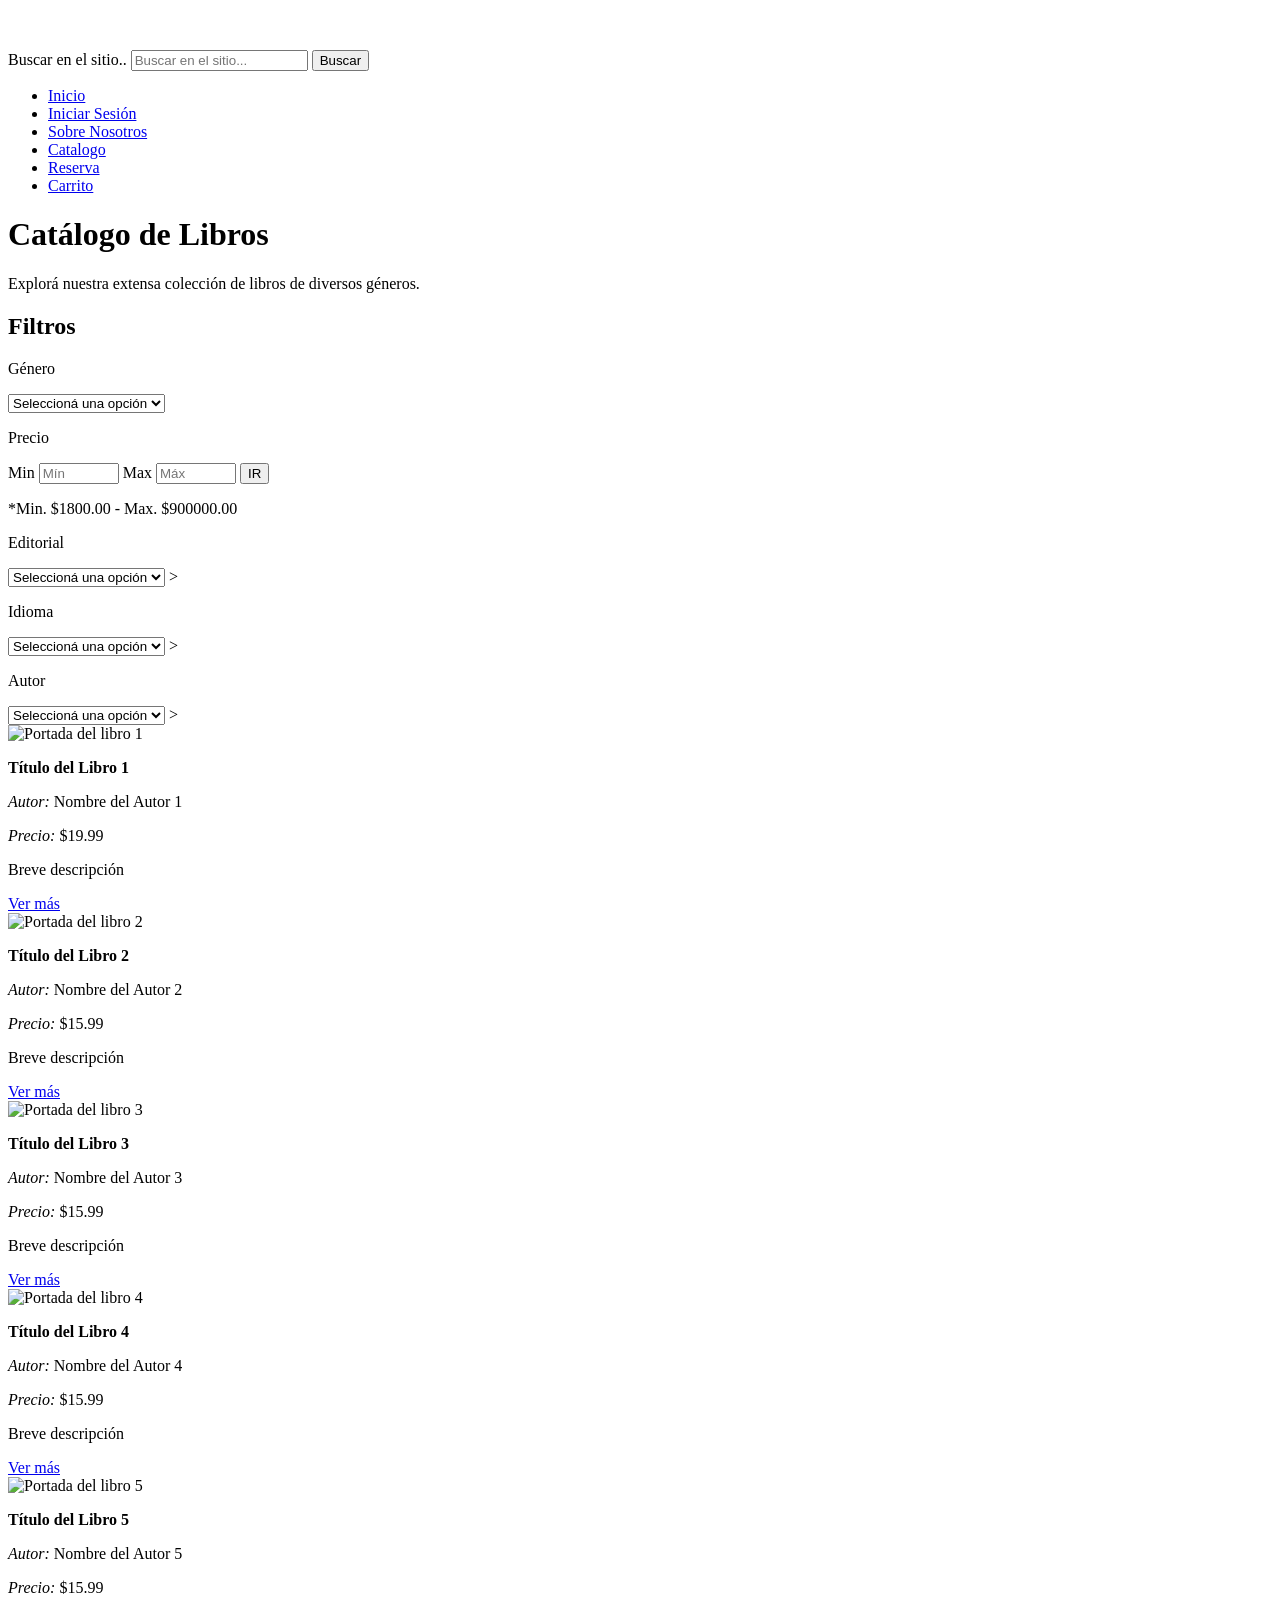
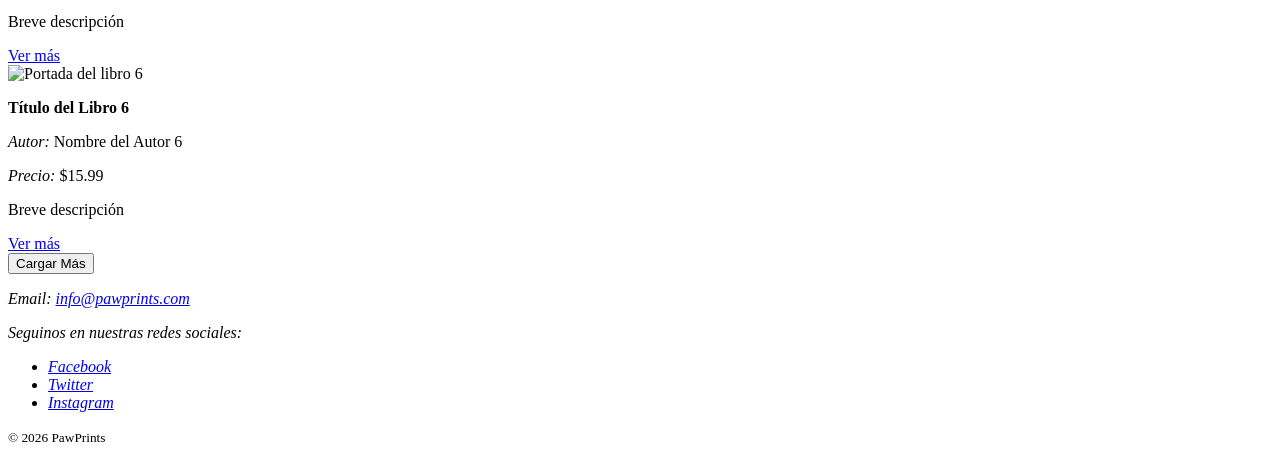
==== Maquetado web/catalogo.html @ 1a52d249 "Agregue form en filtros" ====
<!DOCTYPE html>
<html lang="es">
<head>
    <meta charset="UTF-8">
    <meta name="viewport" content="width=device-width, initial-scale=1.0">
    <title>PawPrints - Catalogo de Libros</title>
</head>
<body>
    <header>
        <figure>
            <img src="logo.png" alt="">
        </figure>

        <form action="/buscar" method="GET">
            <label for="busqueda">Buscar en el sitio..</label>
            <input type="search" id="busqueda" name="busqueda" placeholder="Buscar en el sitio...">
            <button type="submit">Buscar</button>
        </form>

        <nav>
            <ul>
                <li><a href="index.html">Inicio</a></li>
                <li><a href="iniciarSesion.html">Iniciar Sesión</a></li>
                <li><a href="SobreNosotros.html">Sobre Nosotros</a></li>
                <li><a href="catalogo.html">Catalogo</a></li>
                <li><a href="formulario.html">Reserva</a></li>
                <li><a href="carrito.html">Carrito</a></li>
            </ul>
        </nav>
    </header>

   <main>
        <h1>Catálogo de Libros</h1>
        <p>Explorá nuestra extensa colección de libros de diversos géneros.</p>

        <section>
            <aside class="filtros">
                <h2> Filtros </h2>
                <form action="/filtros" method="GET">
                    <p>Género</p>
                    <select id = "Genero" name="genero"> 
                        <option value="" selected disabled>Seleccioná una opción</option>
                        <option value="Terr">Terror</option>
                        <option value="Fic">Ficción</option>
                        <option value="Rom">Romance</option>
                    </select> <!-- lista desplegable -->
                    <p>Precio</p>
                    <label for="numeroMin">Min</label>
                    <input type="number" placeholder="Mín" min="1800" max="900000">
                    <label for="numeroMax">Max</label>
                    <input type="number" placeholder="Máx" min="1800" max="900000">
                    <button type="button">IR</button>
                    <p>*Min. $1800.00 - Max. $900000.00</p>
                    <p>Editorial</p>
                    <select id="Editorial" name="editorial">
                        <option value="" selected disabled>Seleccioná una opción</option>
                    </select> <!-- lista desplegable -->>
                    <p>Idioma</p>
                    <select id="Idioma" name="idioma">
                        <option value="" selected disabled>Seleccioná una opción</option>
                        <option value="in">Inglés</option>
                        <option value="es">Español</option>
                        <option value="fr">Francés</option>
                    </select> <!-- lista desplegable -->>
                    <p>Autor</p>
                    <select id="Autor" name="autor">
                        <option value="" selected disabled>Seleccioná una opción</option>
                    </select> <!-- lista desplegable -->>
                </form>
            </aside>
        </section>
        <section>
                <article>
                    <img src="portada-libro1" alt="Portada del libro 1">
                    <p><strong>Título del Libro 1</strong></p>
                    <p><em>Autor:</em> Nombre del Autor 1</p>
                    <p><em>Precio:</em> $19.99</p>
                    <p>Breve descripción</p>
                    <a href="libro1.html">Ver más</a>
                </article>

                <article>
                    <img src="portada-libro2" alt="Portada del libro 2">
                    <p><strong>Título del Libro 2</strong></p>
                    <p><em>Autor:</em> Nombre del Autor 2</p>
                    <p><em>Precio:</em> $15.99</p>
                    <p>Breve descripción</p>
                    <a href="libro2.html">Ver más</a>
                </article>

                <article>
                    <img src="portada-libro3" alt="Portada del libro 3">
                    <p><strong>Título del Libro 3</strong></p>
                    <p><em>Autor:</em> Nombre del Autor 3</p>
                    <p><em>Precio:</em> $15.99</p>
                    <p>Breve descripción</p>
                    <a href="libro3.html">Ver más</a>
                </article>

                <article>
                    <img src="portada-libro4" alt="Portada del libro 4">
                    <p><strong>Título del Libro 4</strong></p>
                    <p><em>Autor:</em> Nombre del Autor 4</p>
                    <p><em>Precio:</em> $15.99</p>
                    <p>Breve descripción</p>
                    <a href="libro4.html">Ver más</a>
                </article>

                <article>
                    <img src="portada-libro5" alt="Portada del libro 5">
                    <p><strong>Título del Libro 5</strong></p>
                    <p><em>Autor:</em> Nombre del Autor 5</p>
                    <p><em>Precio:</em> $15.99</p>
                    <p>Breve descripción</p>
                    <a href="libro5.html">Ver más</a>
                </article>

                <article>
                    <img src="portada-libro6" alt="Portada del libro 6">
                    <p><strong>Título del Libro 6</strong></p>
                    <p><em>Autor:</em> Nombre del Autor 6</p>
                    <p><em>Precio:</em> $15.99</p>
                    <p>Breve descripción</p>
                    <a href="libro6.html">Ver más</a>
                </article>

                <button type="button">Cargar Más</button>
        </section>
    </main>

    <footer>
        <address>
            <p>Email: <a href="mailto:info@pawprints.com">info@pawprints.com</a></p>
            <p>Seguinos en nuestras redes sociales:</p>
            <ul>
                <li><a href="https://facebook.com">Facebook</a></li>
                <li><a href="https://twitter.com">Twitter</a></li>
                <li><a href="https://instagram.com">Instagram</a></li>
            </ul>
        </address>

        <p><small>&copy; 2026 PawPrints</small></p>
    </footer>
</body>
</html>
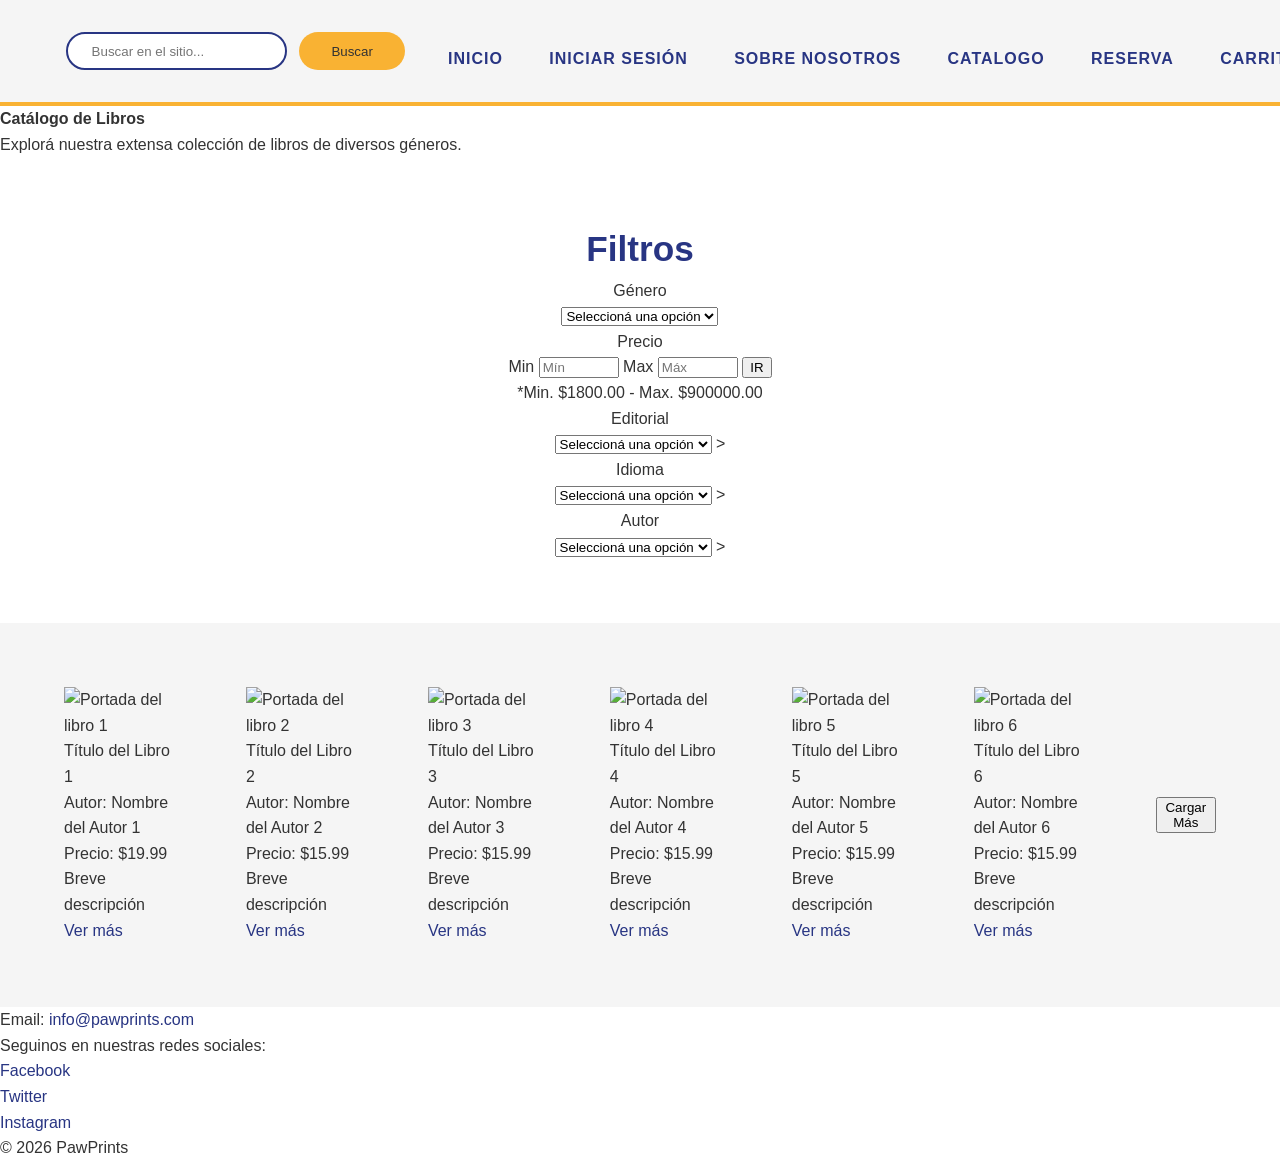
==== commit 0f227fc8: "cambios con css" ====
--- a/Maquetado web/catalogo.html
+++ b/Maquetado web/catalogo.html
@@ -1,145 +1,156 @@
-<!DOCTYPE html>
+<!doctype html>
 <html lang="es">
-<head>
-    <meta charset="UTF-8">
-    <meta name="viewport" content="width=device-width, initial-scale=1.0">
+  <head>
+    <meta charset="UTF-8" />
+    <meta name="viewport" content="width=device-width, initial-scale=1.0" />
+    <link rel="stylesheet" href="styles/style.css">
+    <link rel="stylesheet" href="styles/print.css" media="print">
     <title>PawPrints - Catalogo de Libros</title>
-</head>
-<body>
+  </head>
+  <body>
     <header>
-        <figure>
-            <img src="logo.png" alt="">
-        </figure>
+      <figure>
+        <img src="logo.png" alt="" />
+      </figure>
 
-        <form action="/buscar" method="GET">
-            <label for="busqueda">Buscar en el sitio..</label>
-            <input type="search" id="busqueda" name="busqueda" placeholder="Buscar en el sitio...">
-            <button type="submit">Buscar</button>
-        </form>
+      <form action="/buscar" method="GET">
+        <label for="busqueda">Buscar en el sitio..</label>
+        <input
+          type="search"
+          id="busqueda"
+          name="busqueda"
+          placeholder="Buscar en el sitio..."
+        />
+        <button type="submit">Buscar</button>
+      </form>
 
-        <nav>
-            <ul>
-                <li><a href="index.html">Inicio</a></li>
-                <li><a href="iniciarSesion.html">Iniciar Sesión</a></li>
-                <li><a href="SobreNosotros.html">Sobre Nosotros</a></li>
-                <li><a href="catalogo.html">Catalogo</a></li>
-                <li><a href="formulario.html">Reserva</a></li>
-                <li><a href="carrito.html">Carrito</a></li>
-            </ul>
-        </nav>
+      <nav>
+        <ul>
+          <li><a href="index.html">Inicio</a></li>
+          <li><a href="iniciarSesion.html">Iniciar Sesión</a></li>
+          <li><a href="SobreNosotros.html">Sobre Nosotros</a></li>
+          <li><a href="catalogo.html">Catalogo</a></li>
+          <li><a href="formulario.html">Reserva</a></li>
+          <li><a href="carrito.html">Carrito</a></li>
+        </ul>
+      </nav>
     </header>
 
-   <main>
-        <h1>Catálogo de Libros</h1>
-        <p>Explorá nuestra extensa colección de libros de diversos géneros.</p>
+    <main>
+      <h1>Catálogo de Libros</h1>
+      <p>Explorá nuestra extensa colección de libros de diversos géneros.</p>
 
-        <section>
-            <aside class="filtros">
-                <h2> Filtros </h2>
-                <form action="/filtros" method="GET">
-                    <p>Género</p>
-                    <select id = "Genero" name="genero"> 
-                        <option value="" selected disabled>Seleccioná una opción</option>
-                        <option value="Terr">Terror</option>
-                        <option value="Fic">Ficción</option>
-                        <option value="Rom">Romance</option>
-                    </select> <!-- lista desplegable -->
-                    <p>Precio</p>
-                    <label for="numeroMin">Min</label>
-                    <input type="number" placeholder="Mín" min="1800" max="900000">
-                    <label for="numeroMax">Max</label>
-                    <input type="number" placeholder="Máx" min="1800" max="900000">
-                    <button type="button">IR</button>
-                    <p>*Min. $1800.00 - Max. $900000.00</p>
-                    <p>Editorial</p>
-                    <select id="Editorial" name="editorial">
-                        <option value="" selected disabled>Seleccioná una opción</option>
-                    </select> <!-- lista desplegable -->>
-                    <p>Idioma</p>
-                    <select id="Idioma" name="idioma">
-                        <option value="" selected disabled>Seleccioná una opción</option>
-                        <option value="in">Inglés</option>
-                        <option value="es">Español</option>
-                        <option value="fr">Francés</option>
-                    </select> <!-- lista desplegable -->>
-                    <p>Autor</p>
-                    <select id="Autor" name="autor">
-                        <option value="" selected disabled>Seleccioná una opción</option>
-                    </select> <!-- lista desplegable -->>
-                </form>
-            </aside>
-        </section>
-        <section>
-                <article>
-                    <img src="portada-libro1" alt="Portada del libro 1">
-                    <p><strong>Título del Libro 1</strong></p>
-                    <p><em>Autor:</em> Nombre del Autor 1</p>
-                    <p><em>Precio:</em> $19.99</p>
-                    <p>Breve descripción</p>
-                    <a href="libro1.html">Ver más</a>
-                </article>
+      <section>
+        <aside class="filtros">
+          <h2>Filtros</h2>
+          <form action="/filtros" method="GET">
+            <p>Género</p>
+            <select id="Genero" name="genero">
+              <option value="" selected disabled>Seleccioná una opción</option>
+              <option value="Terr">Terror</option>
+              <option value="Fic">Ficción</option>
+              <option value="Rom">Romance</option>
+            </select>
+            <!-- lista desplegable -->
+            <p>Precio</p>
+            <label for="numeroMin">Min</label>
+            <input type="number" id="numeroMin" placeholder="Mín" min="1800" max="900000" />
+            <label for="numeroMax">Max</label>
+            <input type="number" id="numeroMax" placeholder="Máx" min="1800" max="900000" />
+            <button type="button">IR</button>
+            <p>*Min. $1800.00 - Max. $900000.00</p>
+            <p>Editorial</p>
+            <select id="Editorial" name="editorial">
+              <option value="" selected disabled>Seleccioná una opción</option>
+            </select>
+            <!-- lista desplegable -->>
+            <p>Idioma</p>
+            <select id="Idioma" name="idioma">
+              <option value="" selected disabled>Seleccioná una opción</option>
+              <option value="in">Inglés</option>
+              <option value="es">Español</option>
+              <option value="fr">Francés</option>
+            </select>
+            <!-- lista desplegable -->>
+            <p>Autor</p>
+            <select id="Autor" name="autor">
+              <option value="" selected disabled>Seleccioná una opción</option>
+            </select>
+            <!-- lista desplegable -->>
+          </form>
+        </aside>
+      </section>
+      <section>
+        <article>
+          <img src="portada-libro1" alt="Portada del libro 1" />
+          <p><strong>Título del Libro 1</strong></p>
+          <p><em>Autor:</em> Nombre del Autor 1</p>
+          <p><em>Precio:</em> $19.99</p>
+          <p>Breve descripción</p>
+          <a href="detalleLibro.html">Ver más</a>
+        </article>
 
-                <article>
-                    <img src="portada-libro2" alt="Portada del libro 2">
-                    <p><strong>Título del Libro 2</strong></p>
-                    <p><em>Autor:</em> Nombre del Autor 2</p>
-                    <p><em>Precio:</em> $15.99</p>
-                    <p>Breve descripción</p>
-                    <a href="libro2.html">Ver más</a>
-                </article>
+        <article>
+          <img src="portada-libro2" alt="Portada del libro 2" />
+          <p><strong>Título del Libro 2</strong></p>
+          <p><em>Autor:</em> Nombre del Autor 2</p>
+          <p><em>Precio:</em> $15.99</p>
+          <p>Breve descripción</p>
+          <a href="detalleLibro.html">Ver más</a>
+        </article>
 
-                <article>
-                    <img src="portada-libro3" alt="Portada del libro 3">
-                    <p><strong>Título del Libro 3</strong></p>
-                    <p><em>Autor:</em> Nombre del Autor 3</p>
-                    <p><em>Precio:</em> $15.99</p>
-                    <p>Breve descripción</p>
-                    <a href="libro3.html">Ver más</a>
-                </article>
+        <article>
+          <img src="portada-libro3" alt="Portada del libro 3" />
+          <p><strong>Título del Libro 3</strong></p>
+          <p><em>Autor:</em> Nombre del Autor 3</p>
+          <p><em>Precio:</em> $15.99</p>
+          <p>Breve descripción</p>
+          <a href="detalleLibro.html">Ver más</a>
+        </article>
 
-                <article>
-                    <img src="portada-libro4" alt="Portada del libro 4">
-                    <p><strong>Título del Libro 4</strong></p>
-                    <p><em>Autor:</em> Nombre del Autor 4</p>
-                    <p><em>Precio:</em> $15.99</p>
-                    <p>Breve descripción</p>
-                    <a href="libro4.html">Ver más</a>
-                </article>
+        <article>
+          <img src="portada-libro4" alt="Portada del libro 4" />
+          <p><strong>Título del Libro 4</strong></p>
+          <p><em>Autor:</em> Nombre del Autor 4</p>
+          <p><em>Precio:</em> $15.99</p>
+          <p>Breve descripción</p>
+          <a href="detalleLibro.html">Ver más</a>
+        </article>
 
-                <article>
-                    <img src="portada-libro5" alt="Portada del libro 5">
-                    <p><strong>Título del Libro 5</strong></p>
-                    <p><em>Autor:</em> Nombre del Autor 5</p>
-                    <p><em>Precio:</em> $15.99</p>
-                    <p>Breve descripción</p>
-                    <a href="libro5.html">Ver más</a>
-                </article>
+        <article>
+          <img src="portada-libro5" alt="Portada del libro 5" />
+          <p><strong>Título del Libro 5</strong></p>
+          <p><em>Autor:</em> Nombre del Autor 5</p>
+          <p><em>Precio:</em> $15.99</p>
+          <p>Breve descripción</p>
+          <a href="detalleLibro.html">Ver más</a>
+        </article>
 
-                <article>
-                    <img src="portada-libro6" alt="Portada del libro 6">
-                    <p><strong>Título del Libro 6</strong></p>
-                    <p><em>Autor:</em> Nombre del Autor 6</p>
-                    <p><em>Precio:</em> $15.99</p>
-                    <p>Breve descripción</p>
-                    <a href="libro6.html">Ver más</a>
-                </article>
+        <article>
+          <img src="portada-libro6" alt="Portada del libro 6" />
+          <p><strong>Título del Libro 6</strong></p>
+          <p><em>Autor:</em> Nombre del Autor 6</p>
+          <p><em>Precio:</em> $15.99</p>
+          <p>Breve descripción</p>
+          <a href="detalleLibro.html">Ver más</a>
+        </article>
 
-                <button type="button">Cargar Más</button>
-        </section>
+        <button type="button">Cargar Más</button>
+      </section>
     </main>
 
     <footer>
-        <address>
-            <p>Email: <a href="mailto:info@pawprints.com">info@pawprints.com</a></p>
-            <p>Seguinos en nuestras redes sociales:</p>
-            <ul>
-                <li><a href="https://facebook.com">Facebook</a></li>
-                <li><a href="https://twitter.com">Twitter</a></li>
-                <li><a href="https://instagram.com">Instagram</a></li>
-            </ul>
-        </address>
+      <address>
+        <p>Email: <a href="mailto:info@pawprints.com">info@pawprints.com</a></p>
+        <p>Seguinos en nuestras redes sociales:</p>
+        <ul>
+          <li><a href="https://facebook.com">Facebook</a></li>
+          <li><a href="https://twitter.com">Twitter</a></li>
+          <li><a href="https://instagram.com">Instagram</a></li>
+        </ul>
+      </address>
 
-        <p><small>&copy; 2026 PawPrints</small></p>
+      <p><small>&copy; 2026 PawPrints</small></p>
     </footer>
-</body>
-</html>+  </body>
+</html>
--- a/Maquetado web/styles/style.css
+++ b/Maquetado web/styles/style.css
@@ -0,0 +1,300 @@
+@import url(reset.css);
+
+/* =========================================
+   1. VARIABLES GLOBALES
+========================================= */
+:root {
+    --color-violeta: #662483; 
+    --color-azul: #283583;
+    --color-verde: #00A551;
+    --color-amarillo: #F9B233;
+    --color-magenta: #E3004F;
+    --color-texto: #333333;   
+    --color-fondo: #FFFFFF;   
+    --color-gris-claro: #F5F5F5;
+   
+    --fuente-titulos: 'Montserrat', sans-serif;
+    --fuente-cuerpo: 'Open Sans', sans-serif;
+}
+
+/* =========================================
+   2. ESTILOS BASE Y TIPOGRAFÍA
+========================================= */
+body {
+    background-color: var(--color-fondo);
+    color: var(--color-texto);
+    font-family: var(--fuente-cuerpo); 
+    line-height: 1.6; 
+}
+
+h1, h2, h3, h4, h5, h6 {
+    font-family: var(--fuente-titulos);
+    font-weight: 700;
+}
+
+a {
+    color: var(--color-azul);
+    text-decoration: none;
+}
+
+a:hover {
+    color: var(--color-violeta); 
+}
+
+/* =========================================
+   3. HEADER Y NAVEGACIÓN (Base Celular)
+========================================= */
+header {
+    display: flex; 
+    flex-direction: column;
+    align-items: center;
+    background-color: var(--color-gris-claro); 
+    border-bottom: 4px solid var(--color-amarillo); 
+    padding: 1rem 5%; /* Ajusté el padding para que no sea tan gigante arriba y abajo */
+    
+}
+
+header figure img {
+    max-width: 180px;
+    height: auto;
+}
+
+header form label {
+    display: none; 
+}
+
+header form {
+    display: flex;
+    flex-direction: row;
+    gap: 0.8rem; 
+    padding: 0.5rem;
+    width: 100%; /* Asegura que el buscador se adapte en celu */
+    
+}
+
+header form input[type="search"] {
+    flex-grow: 1; 
+    min-width: 150px; /* Ancho mínimo */
+    padding: 0.6rem 1.5rem; 
+    border: 2px solid var(--color-azul); 
+    border-radius: 25px; 
+    font-family: var(--fuente-cuerpo);
+    outline: none; 
+}
+
+header form button {
+    background-color: var(--color-amarillo);
+    color: var(--color-texto);
+    border: none;
+    padding: 0.6rem 2rem; /* Achiqué un poco el botón para que entre bien en celu */
+    border-radius: 25px;
+    cursor: pointer; 
+    font-family: var(--fuente-cuerpo);
+}
+
+header form button:hover {
+    background-color: var(--color-verde);
+    color: white;
+}
+
+nav ul {
+    display: flex;
+    align-items: center;
+    flex-direction: column;
+    gap: 1.2rem; /* Separación ajustada */
+    padding-top: 1rem;
+    flex-direction: row; 
+    
+}
+
+nav a {
+    font-weight: 600; 
+    text-transform: uppercase; 
+    letter-spacing: 1px;
+    color: var(--color-azul);
+    padding: 0.5rem 0.2rem;
+    white-space: nowrap; 
+}
+
+main > header {
+    background-color: var(--color-gris-claro); 
+    background-image: url('../img/fondo-libreria.jpg'); 
+    background-position: center; 
+    min-height: 300px; 
+    display: flex;
+    flex-direction: column;
+    justify-content: center;
+    align-items: center;
+    text-align: center;
+    color: white; 
+    text-shadow: 2px 2px 5px rgba(0, 0, 0, 0.8); 
+}
+
+main > header h1 {
+    font-size: 2.5rem;
+    margin-bottom: 0.5rem;
+}
+
+main > header p {
+    font-size: 1.2rem;
+    font-weight: 600;
+    margin-bottom: 2rem;
+}
+
+main > header a {
+    background-color: var(--color-magenta);
+    color: white;
+    padding: 1rem 6rem;
+    border-radius: 30px;
+    font-weight: 700;
+    text-transform: uppercase;
+    text-shadow: none; 
+    transition: background-color 0.3s, transform 0.3s;
+}
+
+main > header a:hover {
+    background-color: var(--color-verde);
+    transform: scale(1.05); 
+}
+
+/* --- PROMOCIONES --- */
+main > section:nth-of-type(1) {
+    padding: 4rem 5%;
+    text-align: center;
+}
+
+main > section:nth-of-type(1) h2 {
+    color: var(--color-azul);
+    font-size: 2.2rem;
+}
+
+main > section:nth-of-type(1) > p {
+    margin-bottom: 3rem;
+}
+
+main > section:nth-of-type(1) article {
+    background-color: white;
+    padding: 2rem 1.5rem;
+    border-radius: 10px;
+    margin-bottom: 2rem; /*sino se pega el artículo con el siguiente*/
+    border-bottom: 4px solid var(--color-amarillo); 
+    transition: transform 0.3s ease;
+}
+
+main > section:nth-of-type(1) article:hover {
+    transform: translateY(-5px); 
+}
+
+main > section:nth-of-type(1) article img {
+    max-width: 80px; 
+    margin-bottom: 1rem;
+}
+
+main > section:nth-of-type(1) article h3 {
+    color: var(--color-violeta);
+    margin-bottom: 0.5rem;
+}
+
+/* --- TIENDA FÍSICA --- */
+main > section:nth-of-type(2) {
+    padding: 4rem 5%;
+    background-color: var(--color-gris-claro);
+}
+
+main > section:nth-of-type(2) figure {
+    margin-bottom: 2rem;
+}
+
+main > section:nth-of-type(2) figure img {
+    border-radius: 15px;
+    box-shadow: 0 5px 15px rgba(0, 0, 0, 0.1);
+    width: 100%;
+}
+
+main > section:nth-of-type(2) figcaption h2 {
+    color: var(--color-azul);
+    margin-top: 1.5rem;
+    font-size: 2rem;
+}
+
+main > section:nth-of-type(2) address {
+    background-color: white;
+    padding: 2rem;
+    border-radius: 10px;
+    border-left: 5px solid var(--color-verde); 
+    font-style: normal; 
+}
+
+main > section:nth-of-type(2) address ul {
+    margin-top: 1rem;
+    padding-left: 1rem;
+}
+
+main > section:nth-of-type(2) address li {
+    margin-bottom: 0.5rem;
+    color: var(--color-texto);
+}
+
+/*cambios para PC */
+@media screen and (min-width: 768px) { 
+    
+    /* Header Horizontal */
+    header {
+        flex-direction: row; 
+        justify-content: space-between; 
+        padding: 1.5rem 2%; 
+    }
+
+    header form {
+        flex: 1; 
+        max-width: 600px; /* Un poco menos para que no empuje el menú */
+        margin: 0 2rem;
+    }
+
+    nav ul {
+        flex-direction: row; 
+        gap: 2.5rem;
+    }
+
+    /* Hero Banner más alto */
+    main > header {
+        min-height: 50vh; 
+    }
+
+    /* Promociones en 3 columnas (CSS GRID) */
+    main > section:nth-of-type(1) {
+        display: flex;
+        flex-wrap: wrap;
+        grid-template-columns: repeat(3, 1fr); 
+        gap: 2rem;
+        justify-content: center;
+    }
+
+    main > section:nth-of-type(1) h2,
+    main > section:nth-of-type(1) > p {
+        width: 100%;
+    }
+
+    main > section:nth-of-type(1) article {
+        flex: 1; 
+        min-width: 250px;
+        margin-bottom: 0;
+    }
+
+    /* Tienda Física en 2 columnas (FLEXBOX) */
+    main > section:nth-of-type(2) {
+        display: flex;
+        align-items: center;
+        justify-content: space-between;
+        gap: 4rem;
+    }
+
+    main > section:nth-of-type(2) figure {
+        flex: 1; 
+        margin-bottom: 0;
+    }
+
+    main > section:nth-of-type(2) address {
+        flex: 1; 
+    }
+}
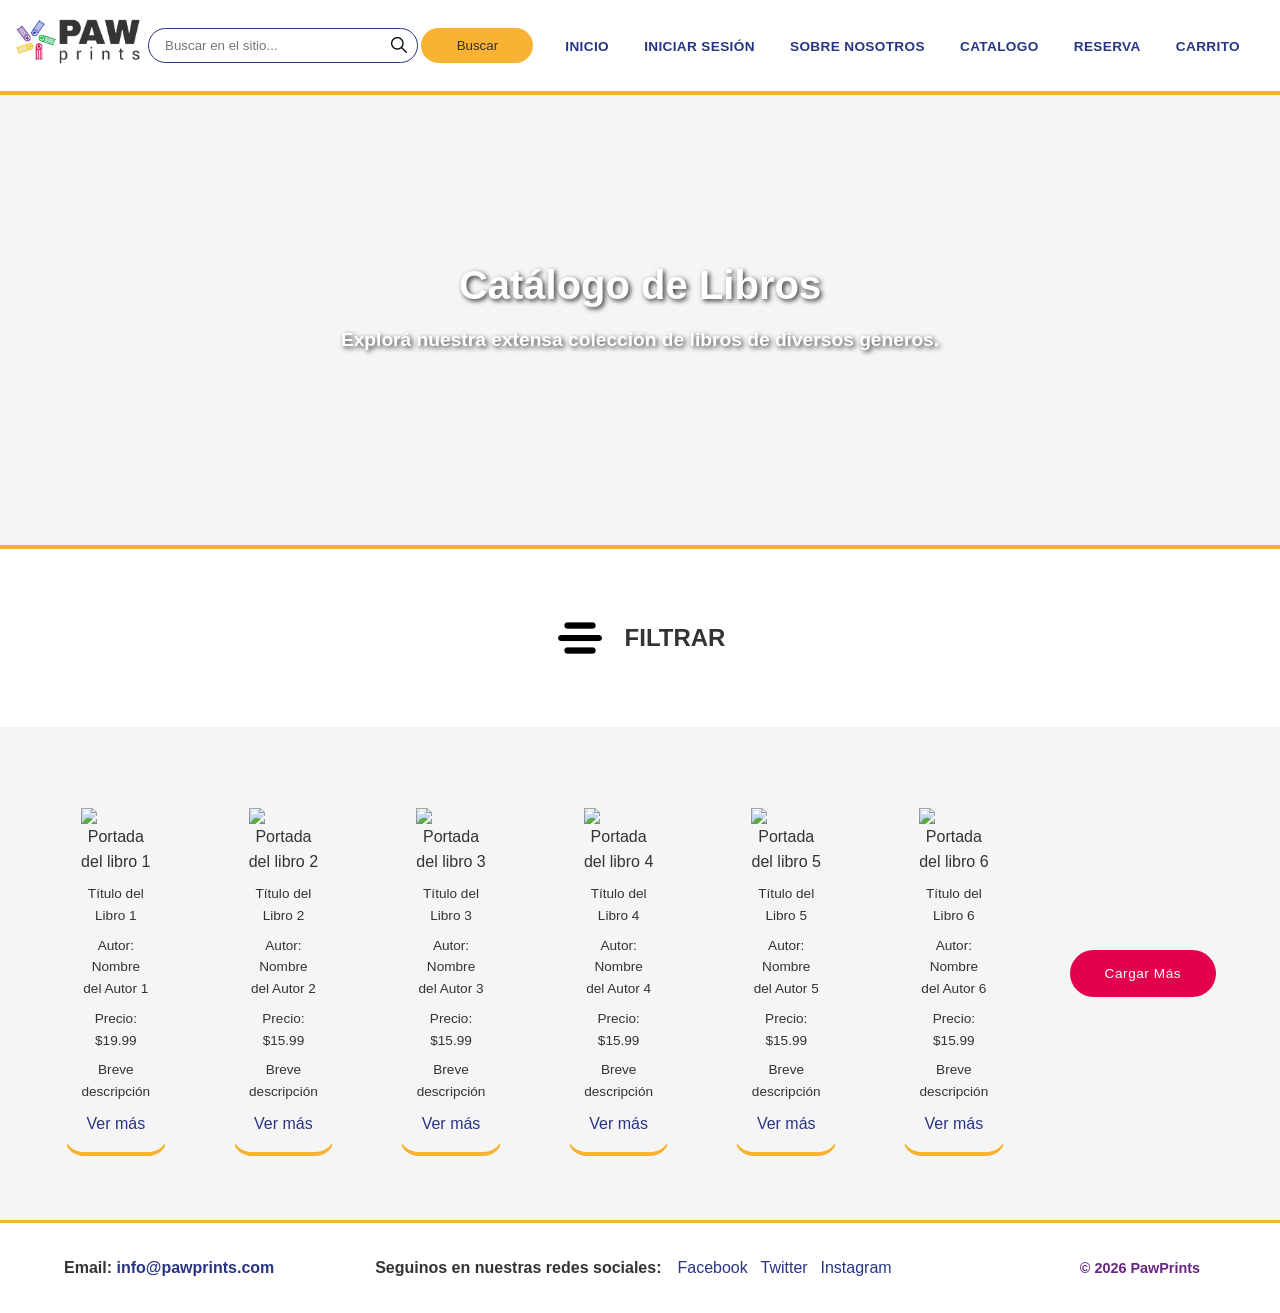
==== commit 8a99ffc5: "cambios css" ====
--- a/Maquetado web/catalogo.html
+++ b/Maquetado web/catalogo.html
@@ -10,7 +10,7 @@
   <body>
     <header>
       <figure>
-        <img src="logo.png" alt="" />
+        <img src="img/logo.png" alt="" />
       </figure>
 
       <form action="/buscar" method="GET">
@@ -37,12 +37,17 @@
     </header>
 
     <main>
-      <h1>Catálogo de Libros</h1>
-      <p>Explorá nuestra extensa colección de libros de diversos géneros.</p>
+      <header class="hero-catalogo">
+        <h1>Catálogo de Libros</h1>
+        <p>Explorá nuestra extensa colección de libros de diversos géneros.</p>
+      </header>
 
       <section>
-        <aside class="filtros">
-          <h2>Filtros</h2>
+        <details class="filtros">
+          <summary>
+            <img src="img/FILTRAR.png" alt="Iconos de filtros" class="icono-png">
+            FILTRAR
+          </summary>
           <form action="/filtros" method="GET">
             <p>Género</p>
             <select id="Genero" name="genero">
@@ -63,7 +68,7 @@
             <select id="Editorial" name="editorial">
               <option value="" selected disabled>Seleccioná una opción</option>
             </select>
-            <!-- lista desplegable -->>
+            <!-- lista desplegable -->
             <p>Idioma</p>
             <select id="Idioma" name="idioma">
               <option value="" selected disabled>Seleccioná una opción</option>
@@ -71,16 +76,16 @@
               <option value="es">Español</option>
               <option value="fr">Francés</option>
             </select>
-            <!-- lista desplegable -->>
+            <!-- lista desplegable -->
             <p>Autor</p>
             <select id="Autor" name="autor">
               <option value="" selected disabled>Seleccioná una opción</option>
             </select>
-            <!-- lista desplegable -->>
+            <!-- lista desplegable -->
           </form>
-        </aside>
+        </details>
       </section>
-      <section>
+      <section class="grilla-libros">
         <article>
           <img src="portada-libro1" alt="Portada del libro 1" />
           <p><strong>Título del Libro 1</strong></p>
@@ -135,7 +140,7 @@
           <a href="detalleLibro.html">Ver más</a>
         </article>
 
-        <button type="button">Cargar Más</button>
+        <button type="button" class="btn-cargar">Cargar Más</button>
       </section>
     </main>
 
--- a/Maquetado web/styles/style.css
+++ b/Maquetado web/styles/style.css
@@ -32,30 +32,37 @@
     font-weight: 700;
 }
 
-a {
+a{
     color: var(--color-azul);
     text-decoration: none;
 }
 
-a:hover {
+a:hover, .btn-cargar:hover {
     color: var(--color-violeta); 
 }
 
 /* =========================================
    3. HEADER Y NAVEGACIÓN (Base Celular)
 ========================================= */
-header {
+body > header {
     display: flex; 
-    flex-direction: column;
-    align-items: center;
-    background-color: var(--color-gris-claro); 
+    flex-direction: row;
+    flex-wrap: wrap;
+    justify-content: space-between;
+    align-items: center;
+    background-color: var(--color-fondo); 
     border-bottom: 4px solid var(--color-amarillo); 
-    padding: 1rem 5%; /* Ajusté el padding para que no sea tan gigante arriba y abajo */
+    
+     /* Ajusté el padding para que no sea tan gigante arriba y abajo */
+
+    position: sticky;
+    top: 0; 
+    z-index: 1000;
     
 }
 
 header figure img {
-    max-width: 180px;
+    max-width: 140px;
     height: auto;
 }
 
@@ -65,55 +72,53 @@
 
 header form {
     display: flex;
-    flex-direction: row;
-    gap: 0.8rem; 
-    padding: 0.5rem;
-    width: 100%; /* Asegura que el buscador se adapte en celu */
-    
+    flex: 1;
+    justify-content: flex-end; /* Lo empuja a la derecha contra el borde */
+    margin-right: 1.5rem;
 }
 
 header form input[type="search"] {
-    flex-grow: 1; 
+    width: 100%;
+    max-width: 280px;
     min-width: 150px; /* Ancho mínimo */
-    padding: 0.6rem 1.5rem; 
-    border: 2px solid var(--color-azul); 
+    padding: 0.5rem 1rem; 
+    border: 1.5px solid var(--color-azul); 
     border-radius: 25px; 
     font-family: var(--fuente-cuerpo);
     outline: none; 
+
+   
+    background-image: url('../img/lupa.png'); /* Asegúrate de que la ruta sea correcta */
+    background-repeat: no-repeat;
+    background-position: right 10px center; /* La acomodamos a la derecha y centrada verticalmente */
+    background-size: 16px; /* Tamaño de la lupa */
 }
 
 header form button {
-    background-color: var(--color-amarillo);
-    color: var(--color-texto);
-    border: none;
-    padding: 0.6rem 2rem; /* Achiqué un poco el botón para que entre bien en celu */
-    border-radius: 25px;
-    cursor: pointer; 
-    font-family: var(--fuente-cuerpo);
-}
-
-header form button:hover {
-    background-color: var(--color-verde);
-    color: white;
+    display: none; 
+}
+
+body > header nav {
+    width: 100%; /* Esto obliga a la caja del menú a bajar y ocupar toda la pantalla */
+    margin-top: 1rem; /* Lo separa un poco del buscador */
 }
 
 nav ul {
     display: flex;
-    align-items: center;
-    flex-direction: column;
-    gap: 1.2rem; /* Separación ajustada */
-    padding-top: 1rem;
-    flex-direction: row; 
-    
+    flex-wrap: wrap;
+    width: 100%;
+    justify-content: space-evenly;
+    align-items: center;
+    gap: 0.5rem;  
 }
 
 nav a {
-    font-weight: 600; 
-    text-transform: uppercase; 
-    letter-spacing: 1px;
+    font-weight: 500; 
+    text-transform: capitalize; 
+    letter-spacing: 0.35px;
     color: var(--color-azul);
-    padding: 0.5rem 0.2rem;
-    white-space: nowrap; 
+    font-size: 1rem;
+    white-space: nowrap;    
 }
 
 main > header {
@@ -128,6 +133,7 @@
     text-align: center;
     color: white; 
     text-shadow: 2px 2px 5px rgba(0, 0, 0, 0.8); 
+    border-bottom: 4px solid var(--color-amarillo);
 }
 
 main > header h1 {
@@ -150,9 +156,10 @@
     text-transform: uppercase;
     text-shadow: none; 
     transition: background-color 0.3s, transform 0.3s;
-}
-
-main > header a:hover {
+    border: none;
+}
+
+main > header a:hover{
     background-color: var(--color-verde);
     transform: scale(1.05); 
 }
@@ -235,25 +242,251 @@
     color: var(--color-texto);
 }
 
+footer {
+    background-color: var(--color-fondo);
+    color: var(--color-texto);
+    padding-top: 1.2rem;
+    padding-bottom: 1.2rem;
+    border-top: 3px solid var(--color-amarillo);
+    
+    display: flex;
+    justify-content: space-between;
+    align-items: center;
+    flex-wrap: nowrap;
+    
+}
+
+footer address p:first-of-type {
+    display: none;
+}
+
+footer address p {
+    font-weight: 600;
+    margin: 0;
+}
+
+footer address {
+    font-style: normal; 
+    flex-wrap: wrap; /* Si no entra el texto y las redes al lado, las redes bajan */
+    align-items: center;
+    padding: 0;
+    display: flex;
+}
+
+footer ul {
+    display: flex;
+    gap: 0.8rem;
+    justify-content: center;
+    margin-left: 1rem;
+}
+
+footer p small {
+    color: var(--color-violeta);
+    font-weight: 600;
+    font-size: 0.9rem;
+    white-space: nowrap; 
+    margin-right: 1rem;
+    margin-left: 0.7rem;
+}
+
+
+.filtros form {
+    display: none; 
+}
+
+.grilla-libros {
+    display: grid; 
+    grid-template-columns: repeat(2, 1fr); /* ¡Lo obliga a tener 2 columnas iguales! */
+    gap: 1.6rem; /* separación entre los libros */
+
+}
+
+.grilla-libros article {
+    padding: 1rem; /* Le puse un padding más chiquito para que entre bien en celular */
+    border-radius: 20px;
+    border: 1px solid var(--color-gris-claro);
+    text-align: center;
+    border-bottom: 4px solid var(--color-amarillo); 
+}
+
+.grilla-libros article img {
+    max-width: 100%;
+    height: auto;
+    margin-bottom: 0.5rem;
+}
+
+.grilla-libros article p {
+    font-size: 0.85rem;
+    margin-bottom: 0.5rem;
+}
+
+.btn-cargar {
+    display: block;
+    grid-column: span 2; /* ocupa las 2 columnas" */
+    width: 250px; 
+    margin:  auto;
+    padding: 1rem 2rem;
+    background-color: var(--color-magenta);
+    color: white;
+    border-radius: 30px;
+    transition: background-color 0.3s, transform 0.3s;
+    border: none;
+    text-transform: capitalize; 
+    letter-spacing: 0.55px;
+    font-size: 0.85rem;
+    color: var(--color-fondo);    
+}
+
+.btn-cargar:hover, .filtros[open] form button:hover {
+    background-color: var(--color-verde);
+    transform: scale(1.05); 
+}
+
+/* Eliminamos la flecha por defecto en todos los navegadores */
+.filtros summary {
+    display: flex;
+    font-size: 1.5rem;
+    font-weight: 700; 
+    cursor: pointer;
+    justify-content: center;
+    align-items: center;
+    list-style: none;
+    list-style-type: none;
+    
+}
+
+.filtros[open] form {
+    display: flex;
+    flex-direction: row; /* Ahora es en fila, no en columna */
+    flex-wrap: wrap;     /* Permite que los elementos bajen al siguiente renglón */
+    align-items: center;
+    gap: 0.5rem 0;
+}
+
+.filtros summary img {
+    width: 50px;
+    height: auto; /* Mantiene la proporción para que no se deforme */
+    margin-right: 20px; /*espacio entre icono y FILTRAR*/
+}
+
+.filtros form label {
+    display: none;
+}
+
+.filtros form {
+    flex-wrap: wrap;
+    font-size: 1.2rem;
+    justify-content: center;
+    align-content: center;
+    margin: 3rem 3rem;
+}
+
+.filtros form p {
+    font-size: 900;
+    color: var(--color-texto);
+    margin-top: 3rem;
+    margin-bottom: 0.2rem;
+    width: 100%;
+    font-weight: 700;
+
+}
+
+.filtros form select, .filtros form input[type="number"] {
+    width: 100%;
+    padding: 1rem 1rem;
+    font-size: 1rem;
+    border: none;
+    border: 1px solid var(--color-gris-claro);
+    border-bottom: 4px solid var(--color-violeta);
+    border-radius: 8px;
+    font-family: var(--fuente-cuerpo);
+    outline: none; 
+    
+    
+}
+
+.filtros form button {
+    
+    background-color: var(--color-azul);
+    color: var(--color-fondo);
+    border: none;
+    padding: 0.8rem 3rem; 
+    border-radius: 30px;
+    cursor: pointer;
+    font-family: var(--fuente-cuerpo);
+    margin: 0.5rem; /* Lo centramos horizontalmente */
+    margin-top: 0.3rem;
+    transition: background-color 0.3s, transform 0.3s;
+    
+}
+
+.filtros form input[type="number"] {
+    margin: 0.5rem; 
+    flex: 1; /* Hace que las dos cajitas midan exactamente lo mismo */
+    padding: 0.5rem;
+    font-weight: 600;
+    font-size: 1rem;
+    color: var(--color-violeta);
+    max-width: 130px;
+}
+
 /*cambios para PC */
 @media screen and (min-width: 768px) { 
     
     /* Header Horizontal */
-    header {
-        flex-direction: row; 
-        justify-content: space-between; 
-        padding: 1.5rem 2%; 
+
+    body > header {
+        padding: 1rem 0.5rem;
+        flex-wrap: nowrap;
     }
 
     header form {
-        flex: 1; 
-        max-width: 600px; /* Un poco menos para que no empuje el menú */
-        margin: 0 2rem;
+         
+        min-width: 350px;
+        max-width: 600px; /* Tamaño ideal para el centro de la pantalla */
+        margin-left: auto; /* Absorbe el espacio sobrante a la izquierda y lo empuja a la derecha */
+        margin-right: 2rem; /* Le deja un espacio prolijo de separación con los enlaces del menú */
+        justify-content: flex-end;
+    }
+
+    header form input[type="search"] {
+        max-width: 500px; 
+    }
+
+    header form button {
+        display: inline-block;
+        background-color: var(--color-amarillo);
+        color: var(--color-texto);
+        border: none;
+        padding: 0.6rem 2.2rem; /* Achiqué un poco el botón para que entre bien en celu */
+        border-radius: 25px;
+        cursor: pointer; 
+        font-family: var(--fuente-cuerpo);
+        margin-left:0.2rem;
+    }
+
+    header form button:hover {
+        background-color: var(--color-verde);
+        color: white;
+    }
+
+    body > header nav {
+        width: auto; /* ¡CLAVE! Le sacamos el 100% que venía del celular */
+        margin-top: 0; /* Le limpiamos el margen superior que le habíamos puesto */
+        margin-right: 2rem;
+        
     }
 
     nav ul {
-        flex-direction: row; 
-        gap: 2.5rem;
+        flex-wrap: nowrap; 
+        gap: 2.2rem;
+        
+    }
+
+    nav a {
+        font-weight: 600; 
+        text-transform: uppercase;
+        font-size: 0.85rem;
     }
 
     /* Hero Banner más alto */
@@ -265,7 +498,6 @@
     main > section:nth-of-type(1) {
         display: flex;
         flex-wrap: wrap;
-        grid-template-columns: repeat(3, 1fr); 
         gap: 2rem;
         justify-content: center;
     }
@@ -297,4 +529,27 @@
     main > section:nth-of-type(2) address {
         flex: 1; 
     }
+
+    footer {
+        flex-wrap: nowrap; /* prohibimos que bajen de renglón */
+        padding: 2rem 5%;
+    }
+
+    footer address {
+        flex: 1; /* para qie address que ocupe todo el espacio sobrante... */
+        justify-content: flex-start; 
+        padding-right: 5rem; /* Un respiro antes de chocar con el copyright */
+    }
+
+    footer ul {
+        flex: 1; /* Hace que la caja de las redes se estire hacia la derecha... */
+        justify-content: flex-start; 
+
+    }
+    
+    footer address p:first-of-type {
+        display: block;
+        flex: 1;
+    }
+
 }
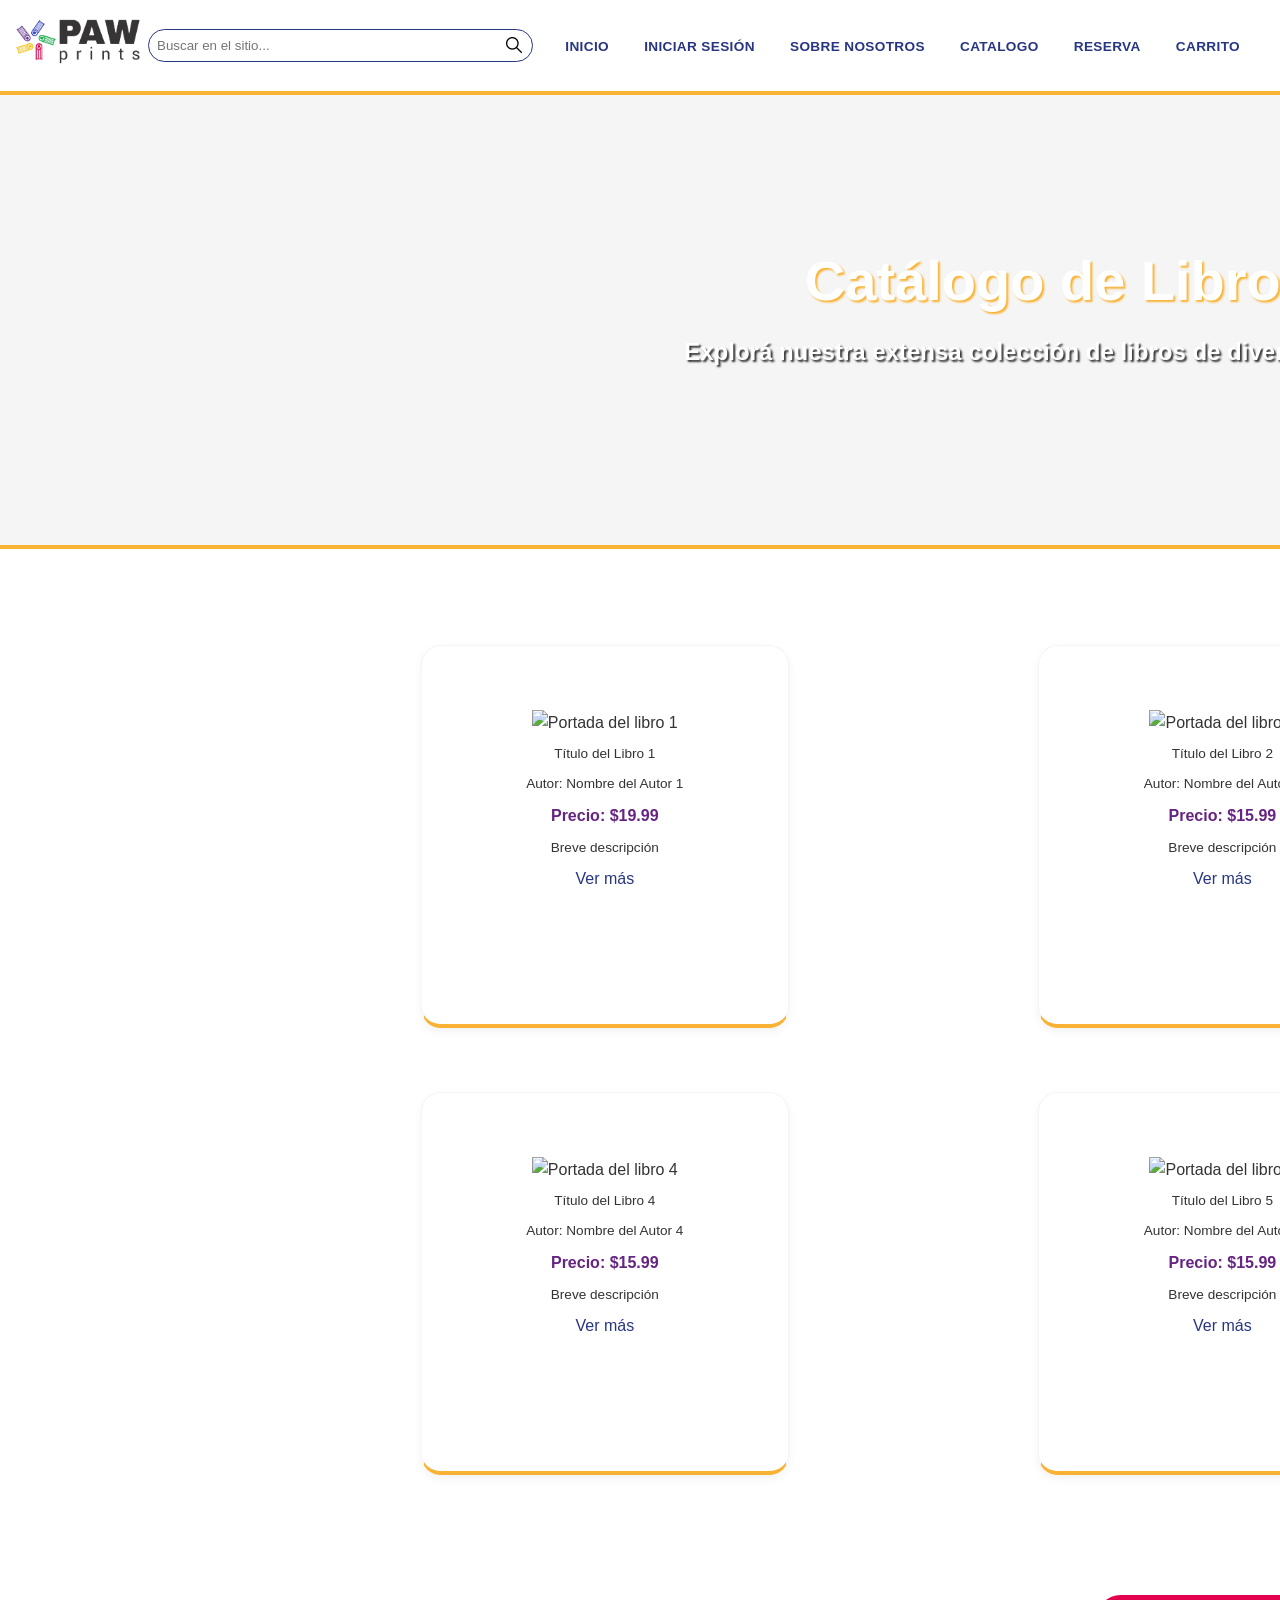
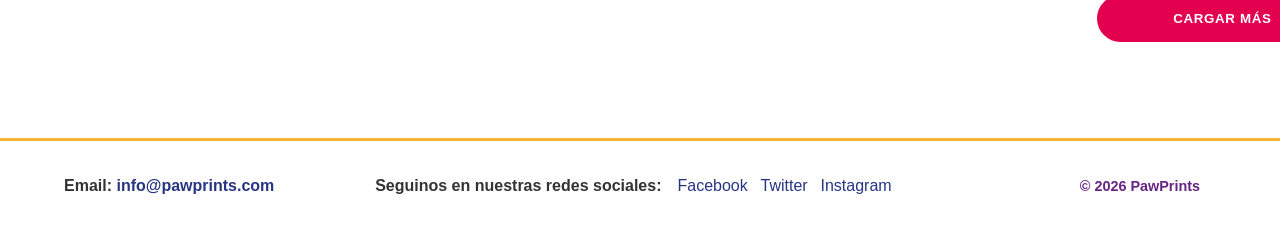
==== commit b609a868: "cambios css" ====
--- a/Maquetado web/catalogo.html
+++ b/Maquetado web/catalogo.html
@@ -36,7 +36,7 @@
       </nav>
     </header>
 
-    <main>
+    <main class="catalago-main">
       <header class="hero-catalogo">
         <h1>Catálogo de Libros</h1>
         <p>Explorá nuestra extensa colección de libros de diversos géneros.</p>
--- a/Maquetado web/styles/style.css
+++ b/Maquetado web/styles/style.css
@@ -1,8 +1,6 @@
 @import url(reset.css);
 
-/* =========================================
-   1. VARIABLES GLOBALES
-========================================= */
+/* VARIABLES GLOBALES */
 :root {
     --color-violeta: #662483; 
     --color-azul: #283583;
@@ -17,14 +15,13 @@
     --fuente-cuerpo: 'Open Sans', sans-serif;
 }
 
-/* =========================================
-   2. ESTILOS BASE Y TIPOGRAFÍA
-========================================= */
+
 body {
     background-color: var(--color-fondo);
     color: var(--color-texto);
     font-family: var(--fuente-cuerpo); 
     line-height: 1.6; 
+    font-size: 1rem;
 }
 
 h1, h2, h3, h4, h5, h6 {
@@ -38,27 +35,21 @@
 }
 
 a:hover, .btn-cargar:hover {
-    color: var(--color-violeta); 
-}
-
-/* =========================================
-   3. HEADER Y NAVEGACIÓN (Base Celular)
-========================================= */
+    color: var(--color-magenta); 
+}
+
+/* Base Celular */
 body > header {
     display: flex; 
     flex-direction: row;
     flex-wrap: wrap;
     justify-content: space-between;
     align-items: center;
-    background-color: var(--color-fondo); 
     border-bottom: 4px solid var(--color-amarillo); 
-    
-     /* Ajusté el padding para que no sea tan gigante arriba y abajo */
-
+    background-color: var(--color-fondo);
     position: sticky;
     top: 0; 
-    z-index: 1000;
-    
+    z-index: 1000; /* Asegura que el header esté por encima de otros elementos al hacer scroll */
 }
 
 header figure img {
@@ -81,13 +72,9 @@
     width: 100%;
     max-width: 280px;
     min-width: 150px; /* Ancho mínimo */
-    padding: 0.5rem 1rem; 
+    padding: 0.5rem; 
     border: 1.5px solid var(--color-azul); 
     border-radius: 25px; 
-    font-family: var(--fuente-cuerpo);
-    outline: none; 
-
-   
     background-image: url('../img/lupa.png'); /* Asegúrate de que la ruta sea correcta */
     background-repeat: no-repeat;
     background-position: right 10px center; /* La acomodamos a la derecha y centrada verticalmente */
@@ -100,16 +87,15 @@
 
 body > header nav {
     width: 100%; /* Esto obliga a la caja del menú a bajar y ocupar toda la pantalla */
-    margin-top: 1rem; /* Lo separa un poco del buscador */
+    margin-top: 0.2rem; /* Lo separa un poco del buscador */
 }
 
 nav ul {
     display: flex;
-    flex-wrap: wrap;
-    width: 100%;
+    flex-wrap: nowrap;
     justify-content: space-evenly;
     align-items: center;
-    gap: 0.5rem;  
+    gap: auto;  
 }
 
 nav a {
@@ -117,14 +103,11 @@
     text-transform: capitalize; 
     letter-spacing: 0.35px;
     color: var(--color-azul);
-    font-size: 1rem;
-    white-space: nowrap;    
+    white-space: nowrap;   
 }
 
 main > header {
     background-color: var(--color-gris-claro); 
-    background-image: url('../img/fondo-libreria.jpg'); 
-    background-position: center; 
     min-height: 300px; 
     display: flex;
     flex-direction: column;
@@ -136,15 +119,25 @@
     border-bottom: 4px solid var(--color-amarillo);
 }
 
+main .inicio-imagen{
+    background-image: url('../img/fondo-libreria.png'); 
+    background-size: cover;
+    background-position: center; 
+    
+}
+
 main > header h1 {
-    font-size: 2.5rem;
+    font-size: 3.5rem;
     margin-bottom: 0.5rem;
+    text-shadow: 2px 2px 2px var(--color-amarillo);
 }
 
 main > header p {
-    font-size: 1.2rem;
+    font-size: 1.5rem;
     font-weight: 600;
     margin-bottom: 2rem;
+    text-shadow: 2px 2px 2px var(--color-texto);
+    
 }
 
 main > header a {
@@ -157,10 +150,11 @@
     text-shadow: none; 
     transition: background-color 0.3s, transform 0.3s;
     border: none;
+    margin-top: 2rem;
 }
 
 main > header a:hover{
-    background-color: var(--color-verde);
+    background-color: var(--color-amarillo);
     transform: scale(1.05); 
 }
 
@@ -177,54 +171,77 @@
 
 main > section:nth-of-type(1) > p {
     margin-bottom: 3rem;
+    font-size: 1.15rem; 
+    line-height: 1.6;
+    color: var(--color-texto);
 }
 
 main > section:nth-of-type(1) article {
-    background-color: white;
-    padding: 2rem 1.5rem;
+    display: grid;
+    grid-template-columns: 180px 1fr;
+    grid-template-rows: auto 1fr;
+    gap: 0 1rem;
+    padding: 2rem;
+    flex-direction: column;
+    background-color: var(--color-fondo);
+    text-align: left;
     border-radius: 10px;
-    margin-bottom: 2rem; /*sino se pega el artículo con el siguiente*/
     border-bottom: 4px solid var(--color-amarillo); 
     transition: transform 0.3s ease;
+    
+
 }
 
 main > section:nth-of-type(1) article:hover {
     transform: translateY(-5px); 
+    box-shadow: 0 8px 20px rgba(0,0,0,0.08);
 }
 
 main > section:nth-of-type(1) article img {
-    max-width: 80px; 
-    margin-bottom: 1rem;
+    grid-column: 1 / 2; /* Se queda en la columna 1 */
+    grid-row: 1 / 3;
+    width: 100%;
+    height: 200px; /* La hacemos un cuadrado perfecto */
+    object-fit: cover; /* Evita que la foto se deforme o estire */
+    border-radius: 8px;
+    margin: 0;
+
 }
 
 main > section:nth-of-type(1) article h3 {
+    font-size: 1.6rem; 
+    margin-top: 0;
+    margin-bottom: 0.8rem;
     color: var(--color-violeta);
-    margin-bottom: 0.5rem;
+    
 }
 
 /* --- TIENDA FÍSICA --- */
-main > section:nth-of-type(2) {
+main > .tienda-fisica {
     padding: 4rem 5%;
     background-color: var(--color-gris-claro);
-}
-
-main > section:nth-of-type(2) figure {
+    display: flex;
+}
+
+main > .tienda-fisica figure {
     margin-bottom: 2rem;
 }
 
-main > section:nth-of-type(2) figure img {
+main > .tienda-fisica figure img {
     border-radius: 15px;
     box-shadow: 0 5px 15px rgba(0, 0, 0, 0.1);
     width: 100%;
-}
-
-main > section:nth-of-type(2) figcaption h2 {
+
+    
+}
+
+main > .tienda-fisica figcaption h2 {
     color: var(--color-azul);
     margin-top: 1.5rem;
     font-size: 2rem;
 }
 
-main > section:nth-of-type(2) address {
+main > .tienda-fisica address {
     background-color: white;
     padding: 2rem;
     border-radius: 10px;
@@ -232,7 +249,7 @@
     font-style: normal; 
 }
 
-main > section:nth-of-type(2) address ul {
+main > .tienda-fisica address ul {
     margin-top: 1rem;
     padding-left: 1rem;
 }
@@ -297,8 +314,7 @@
 .grilla-libros {
     display: grid; 
     grid-template-columns: repeat(2, 1fr); /* ¡Lo obliga a tener 2 columnas iguales! */
-    gap: 1.6rem; /* separación entre los libros */
-
+    
 }
 
 .grilla-libros article {
@@ -307,6 +323,15 @@
     border: 1px solid var(--color-gris-claro);
     text-align: center;
     border-bottom: 4px solid var(--color-amarillo); 
+    box-shadow: 0 4px 10px rgba(0, 0, 0, 0.05);
+    transition: transform 0.3s ease, box-shadow 0.3s ease;
+    margin: 1rem;
+    height: 250px;
+}
+
+.grilla-libros article:hover {
+    transform: translateY(-5px); /* Se levanta un poquito */
+    box-shadow: 0 10px 200px rgba(0, 0, 0, 0.12); /* Sombra más fuerte */
 }
 
 .grilla-libros article img {
@@ -320,20 +345,26 @@
     margin-bottom: 0.5rem;
 }
 
+.grilla-libros article p:nth-of-type(3) {
+    font-weight: 800;
+    color: var(--color-violeta);
+    font-size: 1rem;
+}
+
+
 .btn-cargar {
-    display: block;
     grid-column: span 2; /* ocupa las 2 columnas" */
     width: 250px; 
-    margin:  auto;
+    margin:  3.5rem auto;
     padding: 1rem 2rem;
     background-color: var(--color-magenta);
-    color: white;
+    color: var(--color-fondo);
     border-radius: 30px;
     transition: background-color 0.3s, transform 0.3s;
     border: none;
-    text-transform: capitalize; 
-    letter-spacing: 0.55px;
-    font-size: 0.85rem;
+    text-transform: uppercase; 
+    letter-spacing: 0.65px;
+    font-weight: 800;
     color: var(--color-fondo);    
 }
 
@@ -387,7 +418,7 @@
     margin-top: 3rem;
     margin-bottom: 0.2rem;
     width: 100%;
-    font-weight: 700;
+    font-weight: 800;
 
 }
 
@@ -401,33 +432,28 @@
     border-radius: 8px;
     font-family: var(--fuente-cuerpo);
     outline: none; 
-    
-    
 }
 
 .filtros form button {
-    
     background-color: var(--color-azul);
     color: var(--color-fondo);
     border: none;
-    padding: 0.8rem 3rem; 
+    padding: 1rem 3rem; 
     border-radius: 30px;
     cursor: pointer;
     font-family: var(--fuente-cuerpo);
-    margin: 0.5rem; /* Lo centramos horizontalmente */
-    margin-top: 0.3rem;
+    margin-left: 1.5rem;
     transition: background-color 0.3s, transform 0.3s;
     
 }
 
 .filtros form input[type="number"] {
     margin: 0.5rem; 
-    flex: 1; /* Hace que las dos cajitas midan exactamente lo mismo */
-    padding: 0.5rem;
-    font-weight: 600;
+    padding: 0.6rem;
+    font-weight: 800;
     font-size: 1rem;
     color: var(--color-violeta);
-    max-width: 130px;
+    max-width: 115px;
 }
 
 /*cambios para PC */
@@ -441,7 +467,6 @@
     }
 
     header form {
-         
         min-width: 350px;
         max-width: 600px; /* Tamaño ideal para el centro de la pantalla */
         margin-left: auto; /* Absorbe el espacio sobrante a la izquierda y lo empuja a la derecha */
@@ -453,25 +478,8 @@
         max-width: 500px; 
     }
 
-    header form button {
-        display: inline-block;
-        background-color: var(--color-amarillo);
-        color: var(--color-texto);
-        border: none;
-        padding: 0.6rem 2.2rem; /* Achiqué un poco el botón para que entre bien en celu */
-        border-radius: 25px;
-        cursor: pointer; 
-        font-family: var(--fuente-cuerpo);
-        margin-left:0.2rem;
-    }
-
-    header form button:hover {
-        background-color: var(--color-verde);
-        color: white;
-    }
-
     body > header nav {
-        width: auto; /* ¡CLAVE! Le sacamos el 100% que venía del celular */
+        width: auto; /*  Le sacamos el 100% que venía del celular */
         margin-top: 0; /* Le limpiamos el margen superior que le habíamos puesto */
         margin-right: 2rem;
         
@@ -494,7 +502,7 @@
         min-height: 50vh; 
     }
 
-    /* Promociones en 3 columnas (CSS GRID) */
+    /* Promociones */
     main > section:nth-of-type(1) {
         display: flex;
         flex-wrap: wrap;
@@ -513,7 +521,7 @@
         margin-bottom: 0;
     }
 
-    /* Tienda Física en 2 columnas (FLEXBOX) */
+    /* Tienda Física en 2 columnas */
     main > section:nth-of-type(2) {
         display: flex;
         align-items: center;
@@ -552,4 +560,45 @@
         flex: 1;
     }
 
+    .catalago-main {
+        display: grid;
+        grid-template-columns: 280px 1fr;
+        column-gap: 3rem;
+        align-items: start; /* Evita que los filtros se estiren para abajo */
+    }
+
+    /* El hero y el botón ocupan todo el ancho */
+    .catalago-main .hero-catalogo,
+    .catalago-main .btn-cargar {
+        grid-column: 1 / -1;
+        margin-bottom: 6rem;
+    }
+    
+    .catalago-main .filtros summary {
+        display: none;
+    }
+
+    /* 3. Pisamos el CSS rebelde del index para la grilla y le damos 3 columnas */
+    .catalago-main .grilla-libros {
+        display: grid;
+        grid-template-columns: repeat(3, 1fr); /* 3 columnas  */
+    }
+
+    .catalago-main .grilla-libros article {
+        padding: 4rem 0.5rem;
+        margin: 0rem 5.8rem;
+        min-width: 350px;
+    }
+    
+    /* Ajustamos el botoncito IR y los inputs para que no se aprieten */
+    .catalago-main .filtros form input[type="number"] {
+        max-width: 80px;
+    }
+    
+    .catalago-main .filtros form button {
+        margin-left: 0.2rem;
+        padding: 0.6rem 1rem;
+    }
+
+
 }
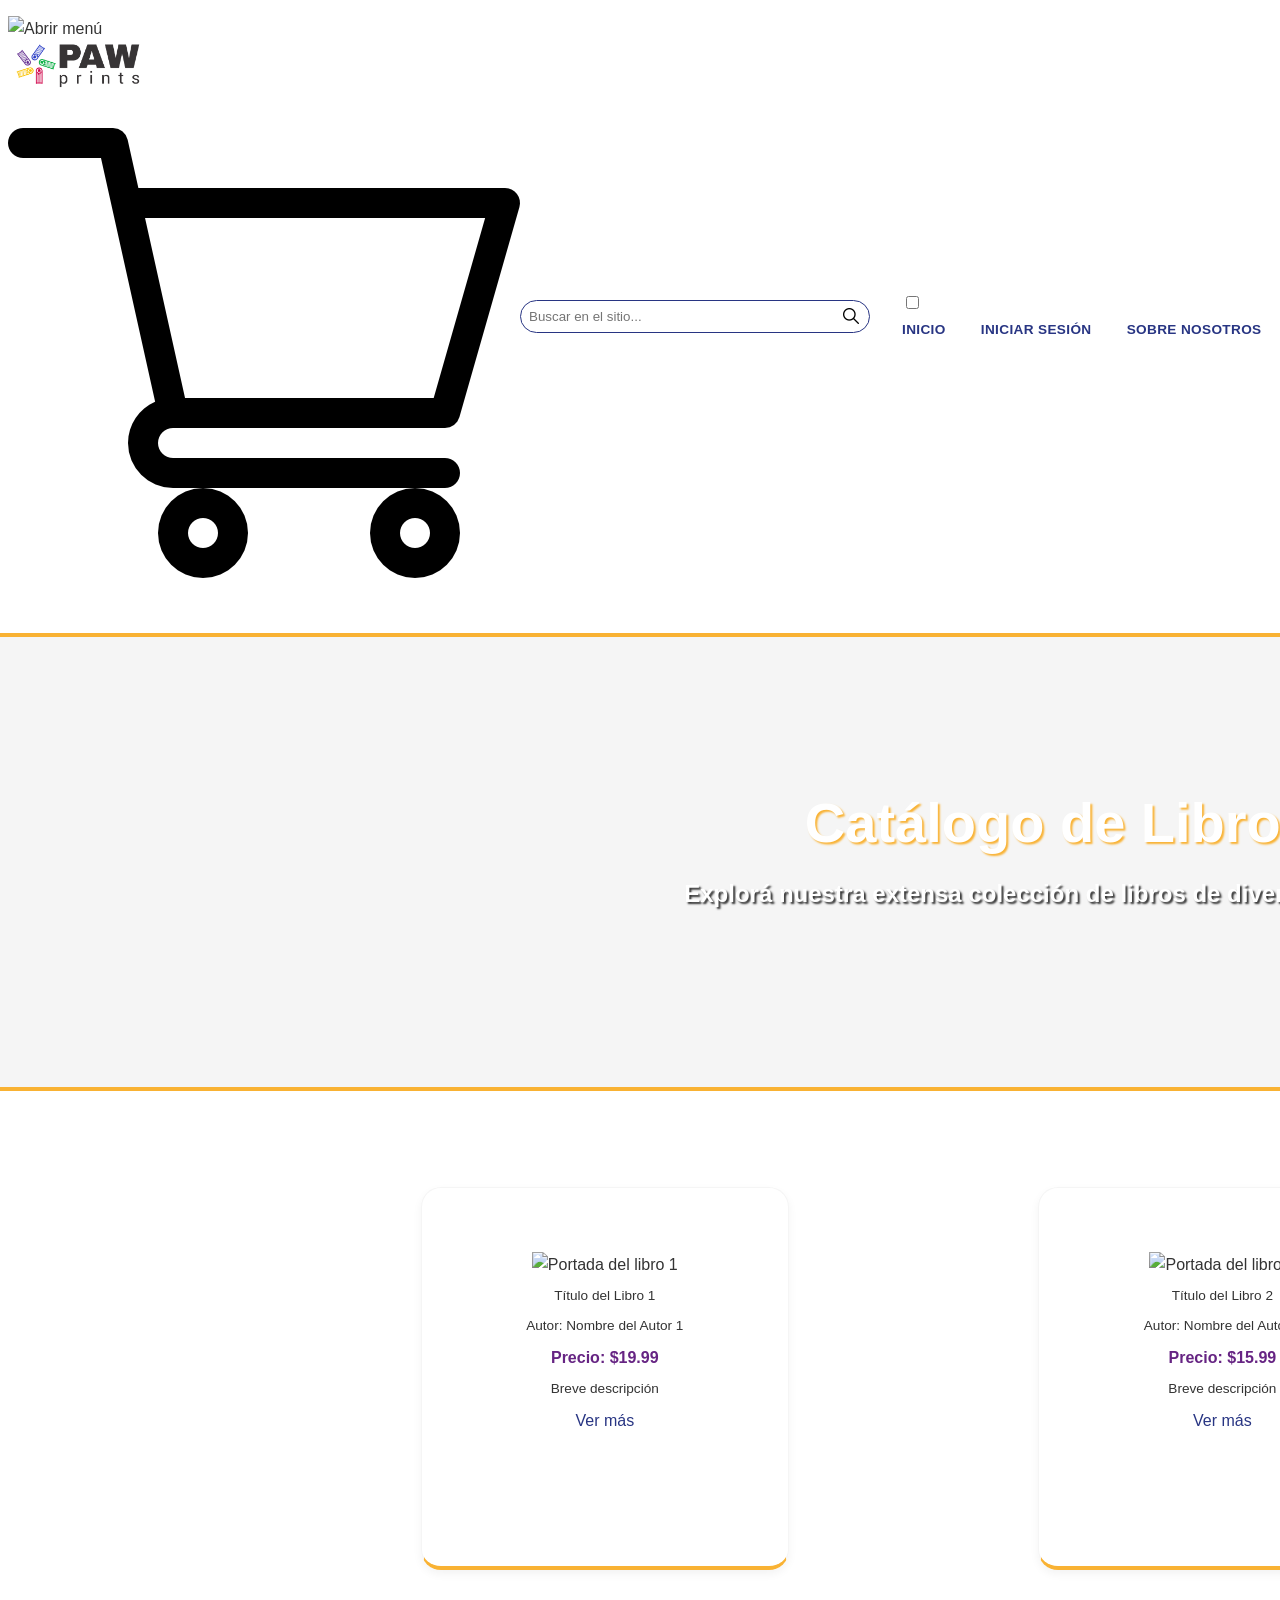
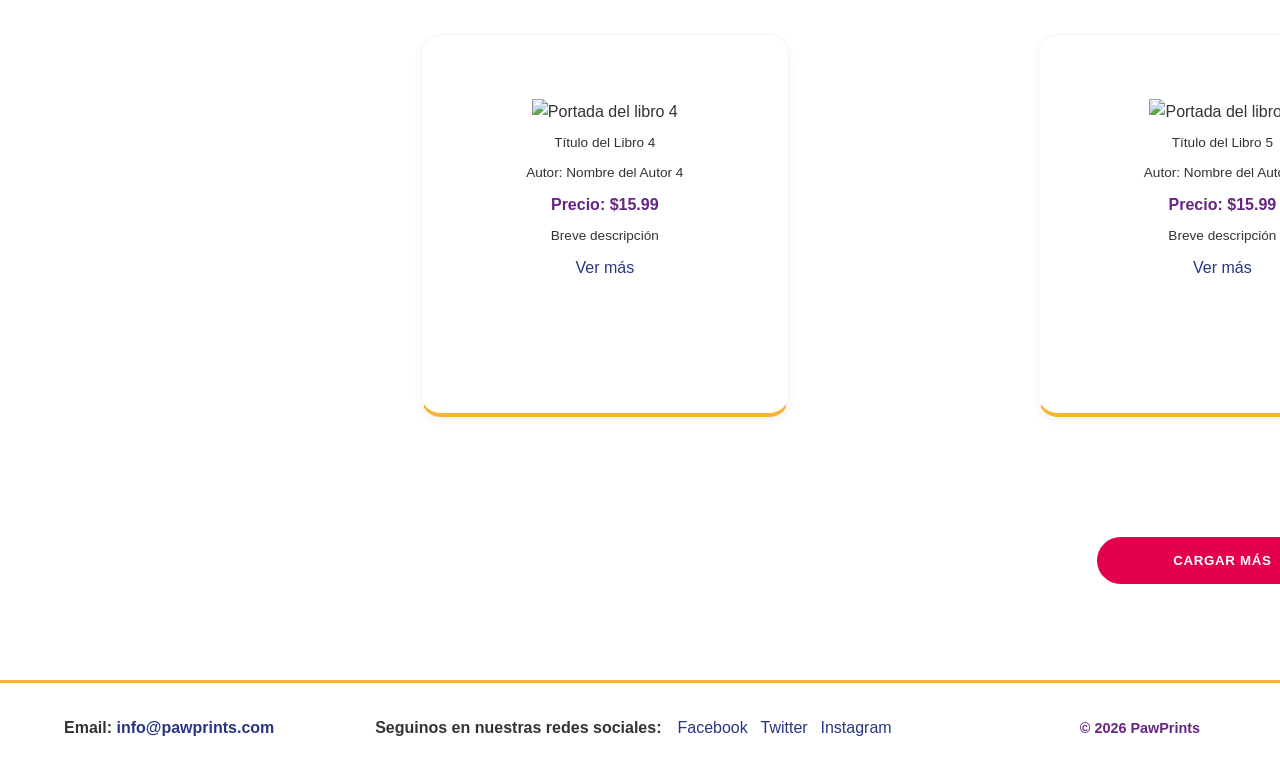
==== commit 7d7ed557: "cambie estrucutra general y el header de los html" ====
--- a/Maquetado web/catalogo.html
+++ b/Maquetado web/catalogo.html
@@ -9,9 +9,21 @@
   </head>
   <body>
     <header>
-      <figure>
-        <img src="img/logo.png" alt="" />
-      </figure>
+      <div class="header-top">  
+        
+        <label for="menu-hamburguesa" class="label-hamburguesa">
+          <img src="img/menu-hamburguesa.png" alt="Abrir menú">
+        </label>
+
+        <figure>
+          <img src="img/logo.png" alt="PAWPrints" />
+        </figure>
+
+        <a href="carrito.html" class="icono-carrito">
+          <img src="img/carrito-de-compras.png" alt="Ir al carrito">
+        </a>
+
+      </div>
 
       <form action="/buscar" method="GET">
         <label for="busqueda">Buscar en el sitio..</label>
@@ -25,17 +37,18 @@
       </form>
 
       <nav>
+        <input type="checkbox" id="menu-hamburguesa">
+
         <ul>
           <li><a href="index.html">Inicio</a></li>
           <li><a href="iniciarSesion.html">Iniciar Sesión</a></li>
           <li><a href="SobreNosotros.html">Sobre Nosotros</a></li>
-          <li><a href="catalogo.html">Catalogo</a></li>
+          <li><a href="catalogo.html">Catálogo</a></li>
           <li><a href="formulario.html">Reserva</a></li>
           <li><a href="carrito.html">Carrito</a></li>
         </ul>
       </nav>
     </header>
-
     <main class="catalago-main">
       <header class="hero-catalogo">
         <h1>Catálogo de Libros</h1>
--- a/Maquetado web/styles/style.css
+++ b/Maquetado web/styles/style.css
@@ -1,4 +1,10 @@
 @import url(reset.css);
+
+html, body {
+    overflow-x: hidden;
+    max-width: 100%;
+}
+
 
 /* VARIABLES GLOBALES */
 :root {
@@ -15,7 +21,6 @@
     --fuente-cuerpo: 'Open Sans', sans-serif;
 }
 
-
 body {
     background-color: var(--color-fondo);
     color: var(--color-texto);
@@ -123,6 +128,7 @@
     background-image: url('../img/fondo-libreria.png'); 
     background-size: cover;
     background-position: center; 
+    width: 100%;
     
 }
 
@@ -159,24 +165,31 @@
 }
 
 /* --- PROMOCIONES --- */
-main > section:nth-of-type(1) {
+.promociones {
     padding: 4rem 5%;
     text-align: center;
-}
-
-main > section:nth-of-type(1) h2 {
+    display: flex;           
+    flex-wrap: wrap;         
+    justify-content: center; 
+    gap: 2rem; 
+}
+
+.promociones h2 {
     color: var(--color-azul);
     font-size: 2.2rem;
-}
-
-main > section:nth-of-type(1) > p {
+    width: 100%;
+}
+
+.promociones p {
     margin-bottom: 3rem;
     font-size: 1.15rem; 
     line-height: 1.6;
     color: var(--color-texto);
-}
-
-main > section:nth-of-type(1) article {
+    margin-left: 1rem;
+    width: 100%;
+}
+
+.promociones article {
     display: grid;
     grid-template-columns: 180px 1fr;
     grid-template-rows: auto 1fr;
@@ -186,31 +199,38 @@
     background-color: var(--color-fondo);
     text-align: left;
     border-radius: 10px;
+    border: 1px solid var(--color-gris-claro);
     border-bottom: 4px solid var(--color-amarillo); 
     transition: transform 0.3s ease;
-    
-
-}
-
-main > section:nth-of-type(1) article:hover {
+    flex: 1;           
+    min-width: 280px;  
+    max-width: 420px;
+    
+
+}
+
+.promociones article:hover {
     transform: translateY(-5px); 
     box-shadow: 0 8px 20px rgba(0,0,0,0.08);
 }
 
-main > section:nth-of-type(1) article img {
+.promociones article img {
     grid-column: 1 / 2; /* Se queda en la columna 1 */
     grid-row: 1 / 3;
-    width: 100%;
+    width: 210px;
     height: 200px; /* La hacemos un cuadrado perfecto */
     object-fit: cover; /* Evita que la foto se deforme o estire */
     border-radius: 8px;
     margin: 0;
-
-}
-
-main > section:nth-of-type(1) article h3 {
+    image-orientation: from-image;
+    display: block;
+    margin: 0 auto;
+
+}
+
+.promociones article h3 {
     font-size: 1.6rem; 
-    margin-top: 0;
+    margin-left: 1rem;
     margin-bottom: 0.8rem;
     color: var(--color-violeta);
     
@@ -254,7 +274,7 @@
     padding-left: 1rem;
 }
 
-main > section:nth-of-type(2) address li {
+.tienda-fisica address li {
     margin-bottom: 0.5rem;
     color: var(--color-texto);
 }
@@ -510,12 +530,12 @@
         justify-content: center;
     }
 
-    main > section:nth-of-type(1) h2,
-    main > section:nth-of-type(1) > p {
+    .promociones h2,
+    .promociones > p {
         width: 100%;
     }
 
-    main > section:nth-of-type(1) article {
+    .promociones article {
         flex: 1; 
         min-width: 250px;
         margin-bottom: 0;
@@ -529,12 +549,12 @@
         gap: 4rem;
     }
 
-    main > section:nth-of-type(2) figure {
+    .tienda-fisica figure {
         flex: 1; 
         margin-bottom: 0;
     }
 
-    main > section:nth-of-type(2) address {
+    .tienda-fisica address {
         flex: 1; 
     }
 
